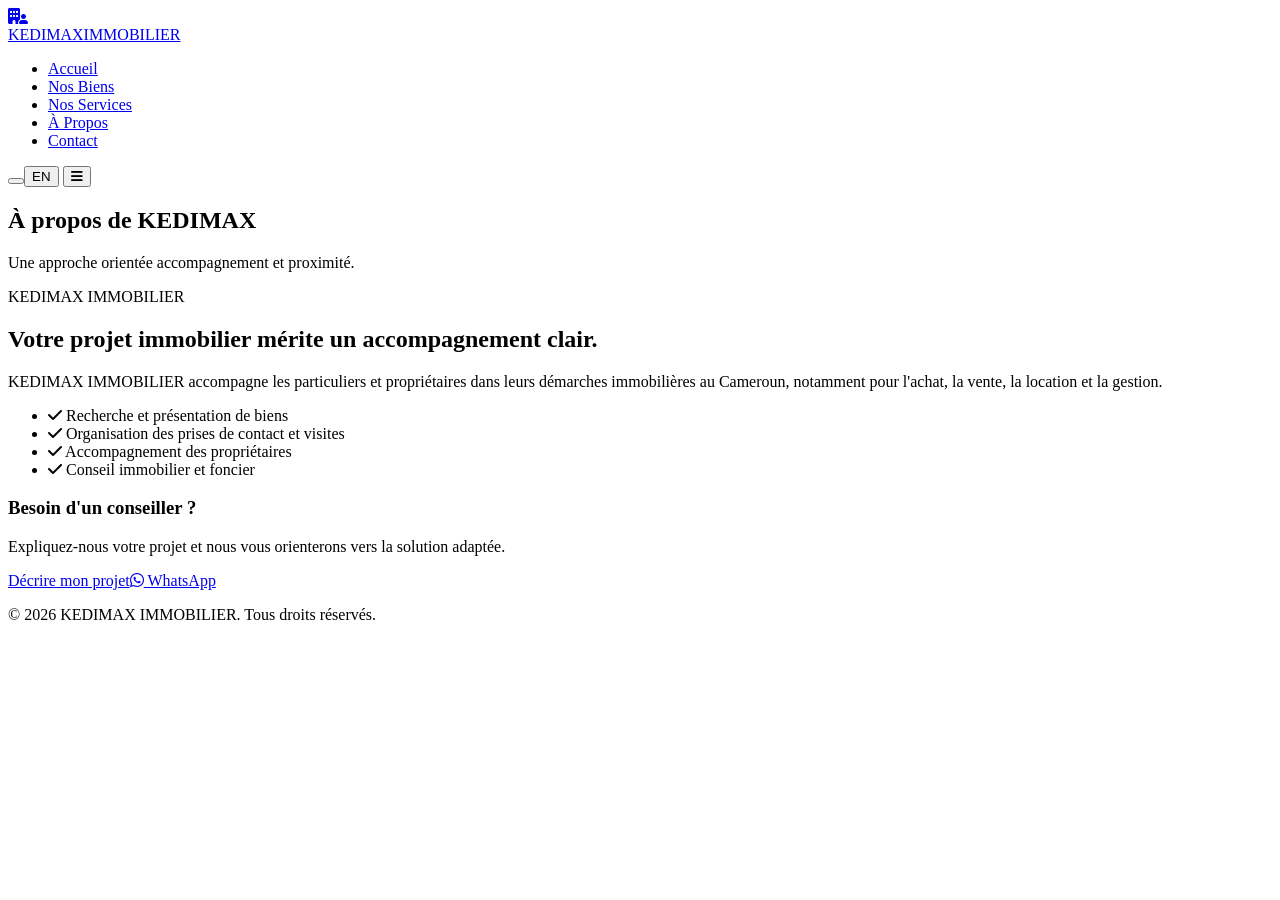
==== a-propos.html @ b73faae1 "Ajout du site KEDIMAX Immobilier" ====
<!doctype html><html lang="fr" data-theme="light"><head><meta charset="utf-8"><meta name="viewport" content="width=device-width,initial-scale=1"><title>À propos | KEDIMAX IMMOBILIER</title><meta name="description" content="Découvrez KEDIMAX IMMOBILIER et son approche de l'accompagnement immobilier au Cameroun."><link rel="preconnect" href="https://fonts.googleapis.com"><link rel="preconnect" href="https://fonts.gstatic.com" crossorigin><link href="https://fonts.googleapis.com/css2?family=Inter:wght@300;400;500;600;700;800&display=swap" rel="stylesheet"><link rel="stylesheet" href="https://cdnjs.cloudflare.com/ajax/libs/font-awesome/6.4.0/css/all.min.css"><link rel="stylesheet" href="css/style.css"><link rel="stylesheet" href="css/responsive.css"></head><body><header class="navbar-sticky"><div class="container navbar-wrapper"><a href="index.html" class="brand-logo"><div class="logo-icon"><i class="fa-solid fa-building-user"></i></div><div><span class="brand-name">KEDIMAX</span><span class="brand-sub">IMMOBILIER</span></div></a><nav class="nav-menu" id="nav-menu"><ul class="nav-list"><li><a href="index.html" class="nav-link" data-i18n="nav.home">Accueil</a></li><li><a href="biens.html" class="nav-link">Nos Biens</a></li><li><a href="services.html" class="nav-link" data-i18n="nav.services">Nos Services</a></li><li><a href="a-propos.html" class="nav-link active" data-i18n="nav.about">À Propos</a></li><li><a href="contact.html" class="nav-link" data-i18n="nav.contact">Contact</a></li></ul></nav><div class="navbar-actions"><button type="button" class="theme-toggle" id="theme-toggle" aria-label="Changer le thème"></button><button type="button" class="lang-toggle" id="lang-toggle" aria-label="Switch to English"><span>EN</span></button>
                <button type="button" class="mobile-toggle" id="mobile-toggle" aria-expanded="false"><i class="fa-solid fa-bars"></i></button></div></div></header><main class="page-main"><section class="page-banner bg-primary"><div class="container"><h1 class="page-title">À propos de KEDIMAX</h1><p class="page-subtitle">Une approche orientée accompagnement et proximité.</p></div></section><div class="container section-padding"><div class="about-grid"><div><span class="section-subtitle text-accent">KEDIMAX IMMOBILIER</span><h2 class="section-title">Votre projet immobilier mérite un accompagnement clair.</h2><p class="section-desc">KEDIMAX IMMOBILIER accompagne les particuliers et propriétaires dans leurs démarches immobilières au Cameroun, notamment pour l'achat, la vente, la location et la gestion.</p><ul class="check-list"><li><i class="fa-solid fa-check"></i> Recherche et présentation de biens</li><li><i class="fa-solid fa-check"></i> Organisation des prises de contact et visites</li><li><i class="fa-solid fa-check"></i> Accompagnement des propriétaires</li><li><i class="fa-solid fa-check"></i> Conseil immobilier et foncier</li></ul></div><div class="about-card"><h3>Besoin d'un conseiller ?</h3><p class="text-muted mt-2">Expliquez-nous votre projet et nous vous orienterons vers la solution adaptée.</p><a href="contact.html#main-contact-form" class="btn btn-primary mt-4">Décrire mon projet</a><a href="https://wa.me/237655909868?text=Bonjour%20KEDIMAX,%20je%20souhaite%20parler%20%C3%A0%20un%20conseiller" target="_blank" rel="noopener" class="btn btn-whatsapp btn-full mt-3"><i class="fa-brands fa-whatsapp"></i> WhatsApp</a></div></div></div></main><footer class="footer-app"><div class="container footer-bottom text-center"><p>© 2026 KEDIMAX IMMOBILIER. Tous droits réservés.</p></div></footer><script src="js/main.js"></script></body></html>
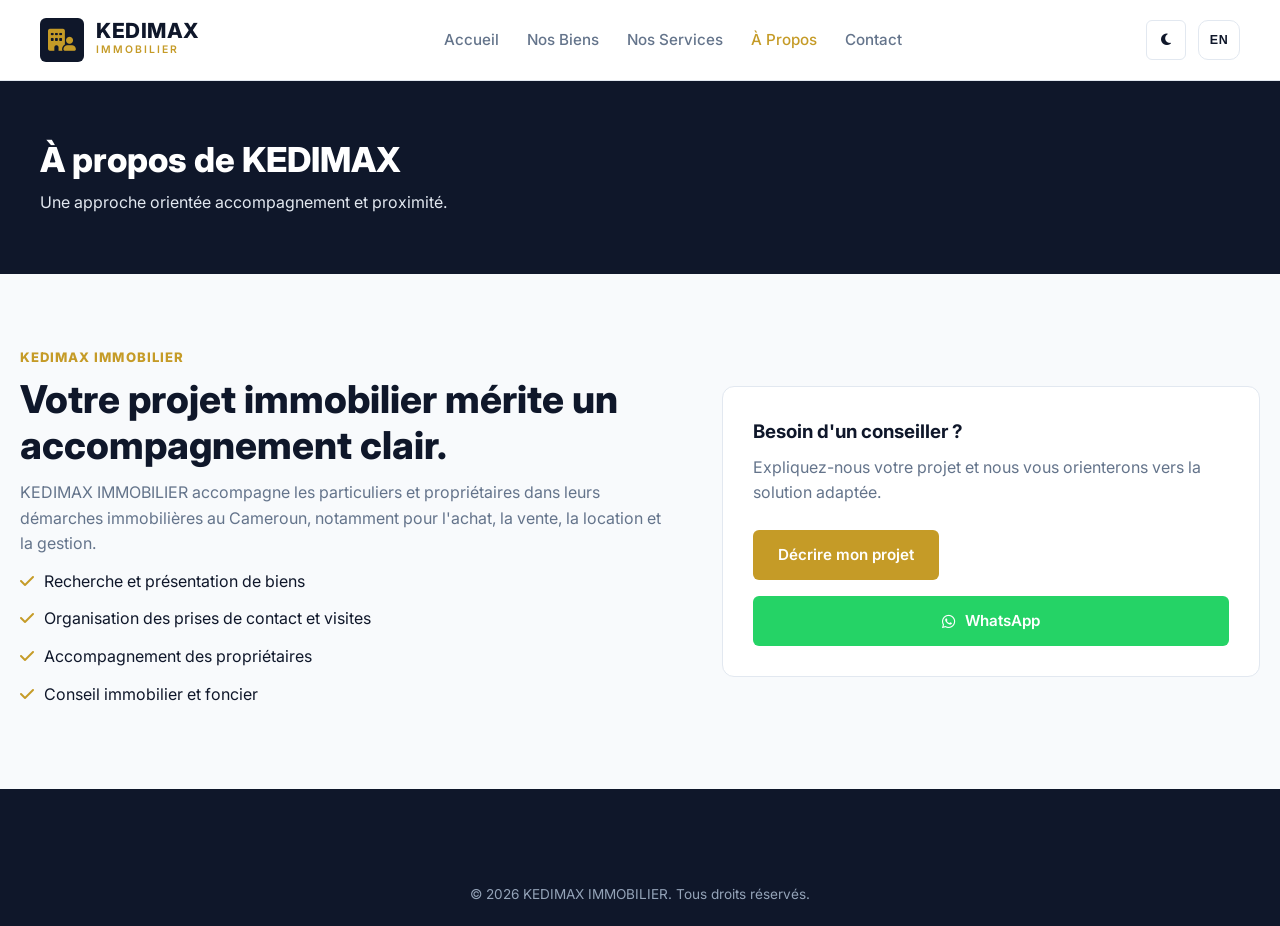
==== commit 6609d82b: "Fix mobile toggle button in a-propos.html" ====
--- a/a-propos.html
+++ b/a-propos.html
@@ -1,2 +1,2 @@
-<!doctype html><html lang="fr" data-theme="light"><head><meta charset="utf-8"><meta name="viewport" content="width=device-width,initial-scale=1"><title>À propos | KEDIMAX IMMOBILIER</title><meta name="description" content="Découvrez KEDIMAX IMMOBILIER et son approche de l'accompagnement immobilier au Cameroun."><link rel="preconnect" href="https://fonts.googleapis.com"><link rel="preconnect" href="https://fonts.gstatic.com" crossorigin><link href="https://fonts.googleapis.com/css2?family=Inter:wght@300;400;500;600;700;800&display=swap" rel="stylesheet"><link rel="stylesheet" href="https://cdnjs.cloudflare.com/ajax/libs/font-awesome/6.4.0/css/all.min.css"><link rel="stylesheet" href="css/style.css"><link rel="stylesheet" href="css/responsive.css"></head><body><header class="navbar-sticky"><div class="container navbar-wrapper"><a href="index.html" class="brand-logo"><div class="logo-icon"><i class="fa-solid fa-building-user"></i></div><div><span class="brand-name">KEDIMAX</span><span class="brand-sub">IMMOBILIER</span></div></a><nav class="nav-menu" id="nav-menu"><ul class="nav-list"><li><a href="index.html" class="nav-link" data-i18n="nav.home">Accueil</a></li><li><a href="biens.html" class="nav-link">Nos Biens</a></li><li><a href="services.html" class="nav-link" data-i18n="nav.services">Nos Services</a></li><li><a href="a-propos.html" class="nav-link active" data-i18n="nav.about">À Propos</a></li><li><a href="contact.html" class="nav-link" data-i18n="nav.contact">Contact</a></li></ul></nav><div class="navbar-actions"><button type="button" class="theme-toggle" id="theme-toggle" aria-label="Changer le thème"></button><button type="button" class="lang-toggle" id="lang-toggle" aria-label="Switch to English"><span>EN</span></button>
-                <button type="button" class="mobile-toggle" id="mobile-toggle" aria-expanded="false"><i class="fa-solid fa-bars"></i></button></div></div></header><main class="page-main"><section class="page-banner bg-primary"><div class="container"><h1 class="page-title">À propos de KEDIMAX</h1><p class="page-subtitle">Une approche orientée accompagnement et proximité.</p></div></section><div class="container section-padding"><div class="about-grid"><div><span class="section-subtitle text-accent">KEDIMAX IMMOBILIER</span><h2 class="section-title">Votre projet immobilier mérite un accompagnement clair.</h2><p class="section-desc">KEDIMAX IMMOBILIER accompagne les particuliers et propriétaires dans leurs démarches immobilières au Cameroun, notamment pour l'achat, la vente, la location et la gestion.</p><ul class="check-list"><li><i class="fa-solid fa-check"></i> Recherche et présentation de biens</li><li><i class="fa-solid fa-check"></i> Organisation des prises de contact et visites</li><li><i class="fa-solid fa-check"></i> Accompagnement des propriétaires</li><li><i class="fa-solid fa-check"></i> Conseil immobilier et foncier</li></ul></div><div class="about-card"><h3>Besoin d'un conseiller ?</h3><p class="text-muted mt-2">Expliquez-nous votre projet et nous vous orienterons vers la solution adaptée.</p><a href="contact.html#main-contact-form" class="btn btn-primary mt-4">Décrire mon projet</a><a href="https://wa.me/237655909868?text=Bonjour%20KEDIMAX,%20je%20souhaite%20parler%20%C3%A0%20un%20conseiller" target="_blank" rel="noopener" class="btn btn-whatsapp btn-full mt-3"><i class="fa-brands fa-whatsapp"></i> WhatsApp</a></div></div></div></main><footer class="footer-app"><div class="container footer-bottom text-center"><p>© 2026 KEDIMAX IMMOBILIER. Tous droits réservés.</p></div></footer><script src="js/main.js"></script></body></html>+<!doctype html><html lang="fr" data-theme="light"><head><meta charset="utf-8"><meta name="viewport" content="width=device-width,initial-scale=1"><title>À propos | KEDIMAX IMMOBILIER</title><meta name="description" content="Découvrez KEDIMAX IMMOBILIER et son approche de l'accompagnement immobilier au Cameroun."><link rel="preconnect" href="https://fonts.googleapis.com"><link rel="preconnect" href="https://fonts.gstatic.com" crossorigin><link href="https://fonts.googleapis.com/css2?family=Inter:wght@300;400;500;600;700;800&display=swap" rel="stylesheet"><link rel="stylesheet" href="https://cdnjs.cloudflare.com/ajax/libs/font-awesome/6.4.0/css/all.min.css"><link rel="stylesheet" href="style.css"><link rel="stylesheet" href="responsive.css"></head><body><header class="navbar-sticky"><div class="container navbar-wrapper"><a href="index.html" class="brand-logo"><div class="logo-icon"><i class="fa-solid fa-building-user"></i></div><div><span class="brand-name">KEDIMAX</span><span class="brand-sub">IMMOBILIER</span></div></a><nav class="nav-menu" id="nav-menu"><ul class="nav-list"><li><a href="index.html" class="nav-link" data-i18n="nav.home">Accueil</a></li><li><a href="biens.html" class="nav-link">Nos Biens</a></li><li><a href="services.html" class="nav-link" data-i18n="nav.services">Nos Services</a></li><li><a href="a-propos.html" class="nav-link active" data-i18n="nav.about">À Propos</a></li><li><a href="contact.html" class="nav-link" data-i18n="nav.contact">Contact</a></li></ul></nav><div class="navbar-actions"><button type="button" class="theme-toggle" id="theme-toggle" aria-label="Changer le thème"></button><button type="button" class="lang-toggle" id="lang-toggle" aria-label="Switch to English"><span>EN</span></button>
+                <button type="button" class="mobile-toggle" id="mobile-toggle" aria-expanded="false"><i class="fa-solid fa-bars"></i></button></div></div></header><main class="page-main"><section class="page-banner bg-primary"><div class="container"><h1 class="page-title">À propos de KEDIMAX</h1><p class="page-subtitle">Une approche orientée accompagnement et proximité.</p></div></section><div class="container section-padding"><div class="about-grid"><div><span class="section-subtitle text-accent">KEDIMAX IMMOBILIER</span><h2 class="section-title">Votre projet immobilier mérite un accompagnement clair.</h2><p class="section-desc">KEDIMAX IMMOBILIER accompagne les particuliers et propriétaires dans leurs démarches immobilières au Cameroun, notamment pour l'achat, la vente, la location et la gestion.</p><ul class="check-list"><li><i class="fa-solid fa-check"></i> Recherche et présentation de biens</li><li><i class="fa-solid fa-check"></i> Organisation des prises de contact et visites</li><li><i class="fa-solid fa-check"></i> Accompagnement des propriétaires</li><li><i class="fa-solid fa-check"></i> Conseil immobilier et foncier</li></ul></div><div class="about-card"><h3>Besoin d'un conseiller ?</h3><p class="text-muted mt-2">Expliquez-nous votre projet et nous vous orienterons vers la solution adaptée.</p><a href="contact.html#main-contact-form" class="btn btn-primary mt-4">Décrire mon projet</a><a href="https://wa.me/237655909868?text=Bonjour%20KEDIMAX,%20je%20souhaite%20parler%20%C3%A0%20un%20conseiller" target="_blank" rel="noopener" class="btn btn-whatsapp btn-full mt-3"><i class="fa-brands fa-whatsapp"></i> WhatsApp</a></div></div></div></main><footer class="footer-app"><div class="container footer-bottom text-center"><p>© 2026 KEDIMAX IMMOBILIER. Tous droits réservés.</p></div></footer><script src="main.js"></script></body></html>
--- a/style.css
+++ b/style.css
@@ -0,0 +1,875 @@
+/* ==========================================================================
+   KEDIMAX IMMOBILIER - CORE DESIGN SYSTEM & STYLES
+   ========================================================================== */
+
+:root {
+  --primary: #0f172a;
+  --primary-light: #1e293b;
+  --accent: #c59b27;
+  --accent-hover: #b0871e;
+  --secondary: #25d366;
+  --bg-main: #f8fafc;
+  --bg-card: #ffffff;
+  --text-main: #0f172a;
+  --text-muted: #64748b;
+  --text-muted-light: #cbd5e1;
+  --border-color: #e2e8f0;
+  
+  --radius-sm: 6px;
+  --radius-md: 12px;
+  --radius-lg: 20px;
+  
+  --shadow-sm: 0 1px 3px rgba(0, 0, 0, 0.08);
+  --shadow-md: 0 4px 14px rgba(0, 0, 0, 0.06);
+  --shadow-lg: 0 10px 30px rgba(0, 0, 0, 0.1);
+  --transition: all 0.28s cubic-bezier(0.4, 0, 0.2, 1);
+  --font: 'Inter', system-ui, -apple-system, sans-serif;
+}
+
+[data-theme="dark"] {
+  --bg-main: #0b0f19;
+  --bg-card: #151c2c;
+  --text-main: #f1f5f9;
+  --text-muted: #94a3b8;
+  --border-color: #1e293b;
+  --shadow-md: 0 4px 14px rgba(0, 0, 0, 0.35);
+}
+
+/* Reset & Base */
+*, *::before, *::after {
+  box-sizing: border-box;
+  margin: 0;
+  padding: 0;
+}
+
+body {
+  font-family: var(--font);
+  background-color: var(--bg-main);
+  color: var(--text-main);
+  line-height: 1.6;
+  transition: background-color 0.3s ease, color 0.3s ease;
+}
+
+a {
+  color: inherit;
+  text-decoration: none;
+}
+
+ul { list-style: none; }
+img { max-width: 100%; height: auto; display: block; }
+
+/* Utilities */
+.container {
+  width: 100%;
+  max-width: 1240px;
+  margin: 0 auto;
+  padding: 0 20px;
+}
+
+.section-padding { padding: 70px 0; }
+.bg-main { background-color: var(--bg-main); }
+.bg-card { background-color: var(--bg-card); }
+.bg-primary { background-color: var(--primary); }
+.text-white { color: #ffffff !important; }
+.text-accent { color: var(--accent) !important; }
+.text-center { text-align: center; }
+.mt-4 { margin-top: 1.5rem; }
+.mt-5 { margin-top: 2.5rem; }
+.mb-2 { margin-bottom: 0.5rem; }
+.mb-3 { margin-bottom: 1rem; }
+.mb-4 { margin-bottom: 1.5rem; }
+.hidden { display: none !important; }
+
+/* Buttons */
+.btn {
+  display: inline-flex;
+  align-items: center;
+  justify-content: center;
+  gap: 10px;
+  padding: 12px 24px;
+  font-size: 0.95rem;
+  font-weight: 600;
+  border-radius: var(--radius-sm);
+  border: 1px solid transparent;
+  cursor: pointer;
+  transition: var(--transition);
+}
+
+.btn-primary {
+  background-color: var(--accent);
+  color: #ffffff;
+}
+.btn-primary:hover {
+  background-color: var(--accent-hover);
+  transform: translateY(-2px);
+}
+
+.btn-accent {
+  background-color: var(--accent);
+  color: #ffffff;
+}
+.btn-accent:hover {
+  background-color: var(--accent-hover);
+}
+
+.btn-whatsapp {
+  background-color: var(--secondary);
+  color: #ffffff;
+}
+.btn-whatsapp:hover {
+  background-color: #1eaa4e;
+}
+
+.btn-outline-light {
+  border-color: rgba(255, 255, 255, 0.4);
+  color: #ffffff;
+}
+.btn-outline-light:hover {
+  background-color: rgba(255, 255, 255, 0.1);
+}
+
+.btn-outline-primary {
+  border-color: var(--accent);
+  color: var(--accent);
+}
+.btn-outline-primary:hover {
+  background-color: var(--accent);
+  color: #ffffff;
+}
+
+.btn-full { width: 100%; }
+
+/* Badges */
+.badge {
+  display: inline-block;
+  padding: 4px 12px;
+  font-size: 0.8rem;
+  font-weight: 600;
+  border-radius: 50px;
+  text-transform: uppercase;
+}
+.badge-accent {
+  background-color: rgba(197, 155, 39, 0.15);
+  color: var(--accent);
+}
+.badge-type {
+  position: absolute;
+  top: 15px;
+  left: 15px;
+  background-color: var(--primary);
+  color: #ffffff;
+  z-index: 2;
+}
+
+/* Header & Navbar */
+.navbar-sticky {
+  position: sticky;
+  top: 0;
+  z-index: 1000;
+  background-color: var(--bg-card);
+  border-bottom: 1px solid var(--border-color);
+  transition: var(--transition);
+}
+
+.navbar-wrapper {
+  display: flex;
+  align-items: center;
+  justify-content: space-between;
+  height: 80px;
+}
+
+.brand-logo {
+  display: flex;
+  align-items: center;
+  gap: 12px;
+}
+
+.logo-icon {
+  width: 44px;
+  height: 44px;
+  background-color: var(--primary);
+  color: var(--accent);
+  border-radius: var(--radius-sm);
+  display: flex;
+  align-items: center;
+  justify-content: center;
+  font-size: 1.4rem;
+}
+
+.brand-name {
+  display: block;
+  font-size: 1.3rem;
+  font-weight: 800;
+  letter-spacing: 0.5px;
+  color: var(--text-main);
+  line-height: 1;
+}
+
+.brand-sub {
+  display: block;
+  font-size: 0.65rem;
+  font-weight: 600;
+  letter-spacing: 2px;
+  color: var(--accent);
+}
+
+.nav-list {
+  display: flex;
+  gap: 28px;
+}
+
+.nav-link {
+  font-weight: 500;
+  font-size: 0.95rem;
+  color: var(--text-muted);
+  transition: var(--transition);
+}
+
+.nav-link:hover, .nav-link.active {
+  color: var(--accent);
+}
+
+.navbar-actions {
+  display: flex;
+  align-items: center;
+  gap: 12px;
+}
+
+.theme-toggle, .mobile-toggle, .lang-toggle {
+  background: none;
+  border: 1px solid var(--border-color);
+  color: var(--text-main);
+  width: 40px;
+  height: 40px;
+  border-radius: var(--radius-sm);
+  cursor: pointer;
+  display: flex;
+  align-items: center;
+  justify-content: center;
+}
+
+.mobile-toggle { display: none; }
+
+/* Hero Section */
+.hero-section {
+  position: relative;
+  background: linear-gradient(rgba(15, 23, 42, 0.8), rgba(15, 23, 42, 0.85)), 
+              url('https://images.unsplash.com/photo-1600596542815-ffad4c1539a9?auto=format&fit=crop&w=1800&q=80') center/cover no-repeat;
+  padding: 100px 0 120px;
+  color: #ffffff;
+}
+
+.hero-content {
+  max-width: 750px;
+  margin: 0 auto;
+  text-align: center;
+}
+
+.hero-title {
+  font-size: 2.8rem;
+  font-weight: 800;
+  line-height: 1.2;
+  margin-bottom: 20px;
+}
+
+.hero-subtitle {
+  font-size: 1.15rem;
+  color: var(--text-muted-light);
+  margin-bottom: 30px;
+}
+
+.hero-cta-group {
+  display: flex;
+  justify-content: center;
+  gap: 15px;
+}
+
+/* Search Widget */
+.search-widget-card {
+  position: relative;
+  z-index: 10;
+  isolation: isolate;
+  background-color: var(--bg-card);
+  border-radius: var(--radius-md);
+  padding: 24px;
+  margin-top: 50px;
+  box-shadow: var(--shadow-lg);
+  color: var(--text-main);
+}
+
+.search-tabs {
+  display: flex;
+  gap: 10px;
+  margin-bottom: 20px;
+  border-bottom: 1px solid var(--border-color);
+  padding-bottom: 10px;
+}
+
+.search-tab {
+  appearance: none;
+  -webkit-appearance: none;
+  background: transparent;
+  border: 0;
+  border-bottom: 2px solid transparent;
+  padding: 10px 18px 12px;
+  margin: 0;
+  font: inherit;
+  font-weight: 700;
+  line-height: 1.2;
+  color: var(--text-muted);
+  cursor: pointer;
+  pointer-events: auto;
+  position: relative;
+  z-index: 3;
+  transition: color .2s ease, border-color .2s ease, background-color .2s ease;
+  border-radius: 6px 6px 0 0;
+}
+
+.search-tab:hover,
+.search-tab:focus-visible {
+  color: var(--text-main);
+  background: rgba(255,255,255,.04);
+  outline: none;
+}
+
+.search-tab.active {
+  color: var(--accent);
+  border-bottom-color: var(--accent);
+}
+
+.search-tab:active {
+  transform: translateY(1px);
+}
+
+.search-form-grid {
+  display: grid;
+  grid-template-columns: repeat(auto-fit, minmax(200px, 1fr)) 160px;
+  gap: 15px;
+  align-items: end;
+}
+
+.form-group label {
+  display: block;
+  font-size: 0.85rem;
+  font-weight: 600;
+  margin-bottom: 6px;
+  color: var(--text-muted);
+}
+
+.form-control {
+  width: 100%;
+  padding: 12px 14px;
+  border: 1px solid var(--border-color);
+  border-radius: var(--radius-sm);
+  background-color: var(--bg-card);
+  color: var(--text-main);
+  font-family: inherit;
+}
+
+/* Property Grid & Cards */
+.properties-grid {
+  display: grid;
+  grid-template-columns: repeat(auto-fill, minmax(320px, 1fr));
+  gap: 30px;
+  margin-top: 40px;
+}
+
+.property-card {
+  background-color: var(--bg-card);
+  border: 1px solid var(--border-color);
+  border-radius: var(--radius-md);
+  overflow: hidden;
+  transition: var(--transition);
+  display: flex;
+  flex-direction: column;
+}
+
+.property-card:hover {
+  transform: translateY(-6px);
+  box-shadow: var(--shadow-lg);
+}
+
+.property-thumb {
+  position: relative;
+  height: 220px;
+  overflow: hidden;
+}
+
+.property-thumb img {
+  width: 100%;
+  height: 100%;
+  object-fit: cover;
+  transition: transform 0.5s ease;
+}
+
+.property-card:hover .property-thumb img {
+  transform: scale(1.05);
+}
+
+.property-price-tag {
+  position: absolute;
+  bottom: 15px;
+  right: 15px;
+  background-color: var(--accent);
+  color: #ffffff;
+  padding: 6px 14px;
+  font-weight: 700;
+  border-radius: var(--radius-sm);
+  font-size: 0.95rem;
+}
+
+.property-body {
+  padding: 20px;
+  display: flex;
+  flex-direction: column;
+  flex-grow: 1;
+}
+
+.property-title {
+  font-size: 1.15rem;
+  font-weight: 700;
+  margin-bottom: 8px;
+  line-height: 1.3;
+}
+
+.property-location {
+  color: var(--text-muted);
+  font-size: 0.88rem;
+  margin-bottom: 15px;
+}
+
+.property-specs {
+  display: flex;
+  gap: 15px;
+  padding: 12px 0;
+  border-top: 1px solid var(--border-color);
+  border-bottom: 1px solid var(--border-color);
+  margin-bottom: 15px;
+  font-size: 0.85rem;
+  color: var(--text-muted);
+}
+
+.property-footer {
+  margin-top: auto;
+  display: flex;
+  gap: 10px;
+}
+
+/* Services Grid */
+.services-grid {
+  display: grid;
+  grid-template-columns: repeat(auto-fit, minmax(250px, 1fr));
+  gap: 30px;
+  margin-top: 40px;
+}
+
+.service-card {
+  background-color: var(--bg-main);
+  padding: 30px;
+  border-radius: var(--radius-md);
+  border: 1px solid var(--border-color);
+  transition: var(--transition);
+}
+
+.service-card:hover {
+  transform: translateY(-4px);
+  border-color: var(--accent);
+}
+
+.service-icon {
+  width: 50px;
+  height: 50px;
+  background-color: rgba(197, 155, 39, 0.15);
+  color: var(--accent);
+  border-radius: var(--radius-sm);
+  display: flex;
+  align-items: center;
+  justify-content: center;
+  font-size: 1.5rem;
+  margin-bottom: 20px;
+}
+
+.service-title {
+  font-size: 1.2rem;
+  font-weight: 700;
+  margin-bottom: 10px;
+}
+
+.service-text {
+  color: var(--text-muted);
+  font-size: 0.92rem;
+  margin-bottom: 15px;
+}
+
+.service-link {
+  color: var(--accent);
+  font-weight: 600;
+  font-size: 0.9rem;
+}
+
+/* Owner Section */
+.owner-grid {
+  display: grid;
+  grid-template-columns: 1fr 1fr;
+  gap: 50px;
+  align-items: center;
+}
+
+.owner-benefits-list li {
+  margin-bottom: 10px;
+  display: flex;
+  align-items: center;
+  gap: 10px;
+}
+
+.owner-form-card {
+  background-color: var(--bg-card);
+  padding: 30px;
+  border-radius: var(--radius-md);
+  color: var(--text-main);
+}
+
+.form-row {
+  display: grid;
+  grid-template-columns: 1fr 1fr;
+  gap: 15px;
+}
+
+/* Footer */
+.footer-app {
+  background-color: var(--primary);
+  color: var(--text-muted-light);
+  padding: 70px 0 20px;
+}
+
+.footer-grid {
+  display: grid;
+  grid-template-columns: 2fr 1fr 1fr 1.5fr;
+  gap: 40px;
+  margin-bottom: 50px;
+}
+
+.footer-brand-col p {
+  margin: 20px 0;
+  font-size: 0.9rem;
+}
+
+.footer-socials {
+  display: flex;
+  gap: 12px;
+}
+
+.footer-socials a {
+  width: 36px;
+  height: 36px;
+  background-color: var(--primary-light);
+  color: #ffffff;
+  border-radius: 50%;
+  display: flex;
+  align-items: center;
+  justify-content: center;
+}
+
+.footer-title {
+  color: #ffffff;
+  font-size: 1.05rem;
+  margin-bottom: 20px;
+}
+
+.footer-links li { margin-bottom: 10px; }
+.footer-links a { font-size: 0.9rem; transition: var(--transition); }
+.footer-links a:hover { color: var(--accent); }
+
+.footer-contact-list li {
+  display: flex;
+  gap: 12px;
+  margin-bottom: 12px;
+  font-size: 0.9rem;
+}
+
+.footer-bottom {
+  padding-top: 25px;
+  font-size: 0.85rem;
+  color: #94a3b8;
+}
+
+/* WhatsApp Floating Button */
+.whatsapp-float-btn {
+  position: fixed;
+  bottom: 25px;
+  right: 25px;
+  width: 58px;
+  height: 58px;
+  background-color: var(--secondary);
+  color: #ffffff;
+  border-radius: 50%;
+  display: flex;
+  align-items: center;
+  justify-content: center;
+  font-size: 1.8rem;
+  box-shadow: var(--shadow-lg);
+  z-index: 999;
+  transition: var(--transition);
+}
+
+.whatsapp-float-btn:hover {
+  transform: scale(1.1);
+}
+
+/* Detail Page Custom Styles */
+.detail-grid {
+  display: grid;
+  grid-template-columns: 2fr 1fr;
+  gap: 40px;
+  margin-top: 30px;
+}
+
+.detail-gallery {
+  display: grid;
+  grid-template-columns: 2fr 1fr;
+  gap: 10px;
+  height: 400px;
+  border-radius: var(--radius-md);
+  overflow: hidden;
+  margin-bottom: 30px;
+}
+
+.gallery-main { height: 100%; }
+.gallery-main img { width: 100%; height: 100%; object-fit: cover; }
+.gallery-sub { display: grid; grid-template-rows: 1fr 1fr; gap: 10px; height: 100%; }
+.gallery-sub img { width: 100%; height: 100%; object-fit: cover; }
+
+/* ===== Production completion / missing component styles ===== */
+.page-main{min-height:60vh}.page-banner{padding:58px 0}.page-title{font-size:2.15rem;font-weight:800;line-height:1.2;color:var(--text-main)}.page-banner .page-title{color:#fff}.page-subtitle{margin-top:10px;color:var(--text-muted)}.page-banner .page-subtitle{color:#e2e8f0}.border-top{border-top:1px solid var(--border-color)}
+.text-main{color:var(--text-main)}.text-muted{color:var(--text-muted)}.text-muted-sm{color:var(--text-muted);font-size:.9rem}.mb-3{margin-bottom:1rem}.mt-2{margin-top:.5rem}.mt-3{margin-top:1rem}.mt-5{margin-top:2.5rem}
+.catalog-layout{display:grid;grid-template-columns:280px 1fr;gap:35px;align-items:start}.filter-sidebar{position:sticky;top:100px}.filter-card{background:var(--bg-card);border:1px solid var(--border-color);border-radius:var(--radius-md);padding:24px;box-shadow:var(--shadow-sm)}.filter-header{display:flex;justify-content:space-between;align-items:center;margin-bottom:20px}.filter-group{margin-bottom:16px}.filter-group label{display:block;font-size:.85rem;font-weight:600;margin-bottom:6px;color:var(--text-muted)}.catalog-toolbar{display:flex;justify-content:space-between;align-items:center;margin-bottom:15px;gap:15px}.no-results-box{padding:50px 20px;text-align:center;border:1px dashed var(--border-color);border-radius:var(--radius-md);color:var(--text-muted)}
+.contact-grid{display:grid;grid-template-columns:1fr 1.25fr;gap:35px}.contact-info-card{display:flex;gap:15px;align-items:flex-start;background:var(--bg-card);border:1px solid var(--border-color);padding:20px;border-radius:var(--radius-md);margin-bottom:15px}.contact-icon{width:45px;height:45px;flex:0 0 45px;border-radius:50%;background:rgba(197,155,39,.14);color:var(--accent);display:flex;align-items:center;justify-content:center}.contact-form-card{background:var(--bg-card);border:1px solid var(--border-color);border-radius:var(--radius-md);padding:30px}.app-form .form-group{margin-bottom:16px}.app-form textarea{resize:vertical}.form-message{padding:12px;border-radius:8px;margin-top:12px;display:none}.form-message.success{display:block;background:#dcfce7;color:#166534}.form-message.error{display:block;background:#fee2e2;color:#991b1b}
+.detail-header{padding-top:20px}.detail-main-info h3{margin-bottom:10px}.detail-sidebar{align-self:start}.detail-specs-grid{display:grid;grid-template-columns:repeat(3,1fr);gap:12px;margin:20px 0}.detail-spec{padding:15px;background:var(--bg-main);border:1px solid var(--border-color);border-radius:10px}.about-grid{display:grid;grid-template-columns:1.1fr .9fr;gap:45px;align-items:center}.about-card{background:var(--bg-card);border:1px solid var(--border-color);padding:30px;border-radius:var(--radius-md)}.check-list li{display:flex;gap:10px;margin:12px 0}.check-list i{color:var(--accent)}.map-box{min-height:260px;border-radius:var(--radius-md);background:linear-gradient(135deg,var(--primary),var(--primary-light));display:flex;align-items:center;justify-content:center;color:#fff;text-align:center;padding:30px}
+.service-detail{scroll-margin-top:100px;padding:45px 0;border-bottom:1px solid var(--border-color)}.service-detail:last-child{border-bottom:0}.service-detail h2{margin-bottom:10px}.service-detail p{max-width:850px;color:var(--text-muted)}
+.footer-logo .brand-name,.footer-logo .brand-sub{color:#fff}.footer-logo .brand-sub{color:var(--accent)}
+button:focus-visible,a:focus-visible,input:focus-visible,select:focus-visible,textarea:focus-visible{outline:3px solid rgba(197,155,39,.35);outline-offset:2px}.btn{min-height:44px}.property-footer .btn-full{width:auto;flex:1}.property-footer .btn-whatsapp{flex:0 0 48px;padding:10px}.form-control:focus{border-color:var(--accent);outline:0;box-shadow:0 0 0 3px rgba(197,155,39,.12)}
+[data-theme="dark"] .form-control,[data-theme="dark"] select,[data-theme="dark"] textarea{background:#111827;color:var(--text-main)}[data-theme="dark"] .filter-card,[data-theme="dark"] .owner-form-card,[data-theme="dark"] .contact-form-card{color:var(--text-main)}[data-theme="dark"] .page-main h1,[data-theme="dark"] .page-main h2,[data-theme="dark"] .page-main h3,[data-theme="dark"] .page-main h4{color:var(--text-main)}
+@media(max-width:900px){.catalog-layout,.contact-grid,.about-grid{grid-template-columns:1fr}.filter-sidebar{position:static}.detail-specs-grid{grid-template-columns:1fr 1fr}}
+@media(max-width:600px){.page-title{font-size:1.7rem}.page-banner{padding:42px 0}.catalog-toolbar{align-items:flex-start;flex-direction:column}.detail-specs-grid{grid-template-columns:1fr}.property-footer{flex-direction:column}.property-footer .btn-whatsapp{width:100%}.contact-form-card,.filter-card{padding:20px}.whatsapp-float-btn{right:15px;bottom:15px}}
+
+/* === KEDIMAX UI PATCH: WhatsApp + Language === */
+.lang-toggle{font-size:.78rem;font-weight:800;letter-spacing:.04em;min-width:42px;border-radius:10px;transition:transform .2s ease,background .2s ease,border-color .2s ease;color:var(--text-main)}
+.lang-toggle:hover{background:var(--bg-main);border-color:var(--accent);color:var(--accent);transform:translateY(-1px)}
+.whatsapp-float-btn{width:60px;height:60px;right:24px;bottom:24px;border-radius:18px;font-size:1.65rem;box-shadow:0 10px 30px rgba(0,0,0,.22);text-decoration:none;position:fixed;display:flex;align-items:center;justify-content:center}
+.whatsapp-float-btn .whatsapp-tooltip{position:absolute;right:72px;top:50%;transform:translateY(-50%) translateX(8px);opacity:0;pointer-events:none;white-space:nowrap;background:#111827;color:#fff;padding:9px 13px;border-radius:9px;font-size:.82rem;font-weight:600;box-shadow:0 8px 20px rgba(0,0,0,.18);transition:opacity .2s ease,transform .2s ease}
+.whatsapp-float-btn .whatsapp-tooltip::after{content:"";position:absolute;right:-6px;top:50%;transform:translateY(-50%);border-width:6px 0 6px 6px;border-style:solid;border-color:transparent transparent transparent #111827}
+.whatsapp-float-btn:hover .whatsapp-tooltip,.whatsapp-float-btn:focus-visible .whatsapp-tooltip{opacity:1;transform:translateY(-50%) translateX(0)}
+@media(max-width:600px){.whatsapp-float-btn{width:56px;height:56px;right:16px;bottom:16px;border-radius:16px}.whatsapp-float-btn .whatsapp-tooltip{display:none}.navbar-actions{gap:8px}.lang-toggle,.theme-toggle,.mobile-toggle{width:38px;height:38px}}
+
+
+/* ========================================================================== 
+   PREMIUM CONTENT SECTIONS — MARQUEE / TESTIMONIALS / VIDEO
+   ========================================================================== */
+.trust-marquee {
+  overflow: hidden;
+  background: var(--primary);
+  color: #fff;
+  border-top: 1px solid rgba(255,255,255,.08);
+  border-bottom: 1px solid rgba(255,255,255,.08);
+}
+.trust-marquee-track {
+  width: max-content;
+  display: flex;
+  align-items: center;
+  gap: 42px;
+  padding: 16px 0;
+  animation: kedimaxMarquee 28s linear infinite;
+  font-size: .78rem;
+  font-weight: 800;
+  letter-spacing: 1.1px;
+  white-space: nowrap;
+}
+.trust-marquee-track span { display:flex; align-items:center; gap:10px; opacity:.96; }
+.trust-marquee-track i { color: var(--accent); }
+@keyframes kedimaxMarquee { from { transform: translateX(0); } to { transform: translateX(-50%); } }
+.trust-marquee:hover .trust-marquee-track { animation-play-state: paused; }
+
+.testimonials-section { border-top: 1px solid var(--border-color); border-bottom: 1px solid var(--border-color); }
+.testimonials-grid { display:grid; grid-template-columns:repeat(3,1fr); gap:22px; margin-top:34px; }
+.testimonial-card {
+  position:relative; padding:30px; border:1px solid var(--border-color); border-radius:var(--radius-lg);
+  background:var(--bg-main); box-shadow:var(--shadow-sm); transition:var(--transition); overflow:hidden;
+}
+.testimonial-card:hover { transform:translateY(-5px); box-shadow:var(--shadow-lg); }
+.testimonial-card::before { content:""; position:absolute; left:0; top:0; width:4px; height:100%; background:var(--accent); }
+.featured-testimonial { background:linear-gradient(145deg, var(--bg-main), rgba(197,155,39,.08)); }
+.testimonial-icon { width:46px; height:46px; border-radius:50%; display:flex; align-items:center; justify-content:center; background:rgba(197,155,39,.12); color:var(--accent); margin-bottom:18px; }
+.testimonial-card p { color:var(--text-muted); min-height:78px; }
+.testimonial-author { margin-top:22px; padding-top:16px; border-top:1px solid var(--border-color); display:flex; flex-direction:column; gap:2px; }
+.testimonial-author strong { color:var(--text-main); }
+.testimonial-author span { font-size:.82rem; color:var(--text-muted); }
+
+.video-section-header { display:flex; align-items:flex-end; justify-content:space-between; gap:30px; }
+.video-showcase { display:grid; grid-template-columns:minmax(0,1.7fr) minmax(280px,.7fr); gap:22px; margin-top:34px; }
+.video-cover { position:relative; min-height:430px; overflow:hidden; border-radius:var(--radius-lg); box-shadow:var(--shadow-lg); background:#0b0f19; }
+.video-cover img { width:100%; height:100%; min-height:430px; object-fit:cover; }
+.video-cover-overlay { position:absolute; inset:0; background:linear-gradient(90deg,rgba(15,23,42,.72),rgba(15,23,42,.15) 65%,rgba(15,23,42,.5)); }
+.video-play { position:absolute; left:50%; top:50%; transform:translate(-50%,-50%); width:82px; height:82px; border-radius:50%; display:flex; align-items:center; justify-content:center; background:var(--accent); color:#fff; font-size:1.35rem; box-shadow:0 15px 45px rgba(0,0,0,.35); transition:var(--transition); }
+.video-play:hover { transform:translate(-50%,-50%) scale(1.08); background:var(--accent-hover); }
+.video-cover-label { position:absolute; left:34px; bottom:30px; max-width:560px; color:#fff; }
+.video-cover-label h3 { margin-top:12px; font-size:clamp(1.6rem,3vw,2.5rem); line-height:1.1; }
+.video-side-panel { display:flex; flex-direction:column; gap:14px; }
+.video-mini-card { flex:1; display:flex; align-items:flex-start; gap:16px; padding:24px; border:1px solid var(--border-color); border-radius:var(--radius-lg); background:var(--bg-card); box-shadow:var(--shadow-sm); }
+.video-mini-card > i { color:var(--accent); font-size:1.35rem; margin-top:3px; width:24px; text-align:center; }
+.video-mini-card strong { display:block; color:var(--text-main); margin-bottom:5px; }
+.video-mini-card span { display:block; color:var(--text-muted); font-size:.88rem; }
+
+@media (prefers-reduced-motion: reduce) {
+  .trust-marquee-track { animation:none; }
+  .testimonial-card, .video-play { transition:none; }
+}
+
+/* ========================================================================== 
+   KEDIMAX V5 — ACCESSIBILITY / LIGHT-DARK CONTRAST & INTERACTION PATCH
+   ========================================================================== */
+.text-light { color: #f8fafc !important; }
+.text-muted-light { color: #cbd5e1 !important; }
+
+.owner-cta-section { color: #f8fafc; }
+.owner-cta-section h2,
+.owner-cta-section .owner-content p,
+.owner-cta-section .owner-benefits-list li { color: #f8fafc; }
+.owner-cta-section .owner-content p { color: #cbd5e1; }
+.owner-cta-section .owner-benefits-list li { color: #e2e8f0; }
+.owner-cta-section .owner-benefits-list i { color: var(--accent) !important; }
+.owner-form-card .form-title { color: var(--text-main); margin-bottom: 20px; }
+.owner-form-card label { color: var(--text-main); }
+
+/* Make every interactive control visibly interactive. */
+a, button, select, input, textarea { -webkit-tap-highlight-color: transparent; }
+a:focus-visible, button:focus-visible, select:focus-visible, input:focus-visible, textarea:focus-visible {
+  outline: 3px solid rgba(197,155,39,.42);
+  outline-offset: 3px;
+}
+button:disabled, .btn:disabled { opacity: .6; cursor: not-allowed; }
+
+/* Prevent the floating WhatsApp control from covering content on small screens. */
+.whatsapp-float-btn { z-index: 1200; }
+
+/* Better anchor landing position below the sticky header. */
+[id] { scroll-margin-top: 100px; }
+
+/* Empty-state and status text remain readable in both themes. */
+.form-message { font-weight: 600; }
+[data-theme="dark"] .form-message.success { background:#12351f; color:#bbf7d0; }
+[data-theme="dark"] .form-message.error { background:#3a1518; color:#fecaca; }
+
+/* Ensure headings inside dark primary sections never inherit dark body text. */
+.bg-primary h1, .bg-primary h2, .bg-primary h3, .bg-primary h4,
+.owner-cta-section h1, .owner-cta-section h2, .owner-cta-section h3, .owner-cta-section h4 {
+  color: #fff;
+}
+
+@media (max-width: 768px) {
+  .owner-grid { gap: 32px; }
+  .owner-cta-section .owner-content { text-align: left; }
+  .owner-cta-section .owner-content h2 { font-size: 1.75rem; }
+}
+
+/* ========================================================================== 
+   KEDIMAX V5 — MISSING COMPONENT STYLES / LAYOUT HARDENING
+   ========================================================================== */
+.section-header { margin-bottom: 10px; }
+.section-subtitle { display:inline-block; margin-bottom:8px; color:var(--accent); font-size:.82rem; font-weight:800; text-transform:uppercase; letter-spacing:.08em; }
+.section-title { color:var(--text-main); font-size:clamp(1.8rem,3vw,2.4rem); line-height:1.2; font-weight:800; margin-bottom:12px; }
+.section-desc { max-width:760px; margin:0 auto; color:var(--text-muted); font-size:1rem; }
+
+.hero-container { position:relative; z-index:2; }
+.hero-overlay { position:absolute; inset:0; pointer-events:none; }
+
+.input-icon { position:relative; }
+.input-icon > i { position:absolute; left:14px; top:50%; transform:translateY(-50%); color:var(--accent); z-index:2; pointer-events:none; }
+.input-icon .form-control { padding-left:42px; }
+
+.form-control,
+select.form-control,
+input.form-control,
+textarea.form-control { min-height:52px; }
+textarea.form-control { min-height:120px; }
+
+.custom-request-box {
+  padding:32px;
+  border:1px solid var(--border-color);
+  border-radius:var(--radius-lg);
+  background:var(--bg-card);
+  box-shadow:var(--shadow-md);
+}
+.custom-request-box h2 { color:var(--text-main); margin-bottom:8px; }
+.custom-request-box p { color:var(--text-muted); }
+.row { display:flex; flex-wrap:wrap; gap:30px; }
+.align-center { align-items:center; }
+.col-text { flex:1 1 520px; }
+.col-btn { flex:0 0 auto; }
+
+.btn-text {
+  border:0;
+  background:transparent;
+  color:var(--accent);
+  font:inherit;
+  font-weight:700;
+  cursor:pointer;
+  padding:6px 4px;
+  border-radius:6px;
+}
+.btn-text:hover { color:var(--accent-hover); text-decoration:underline; }
+
+.btn-back {
+  display:inline-flex;
+  align-items:center;
+  gap:8px;
+  color:var(--accent);
+  font-weight:700;
+  margin-bottom:18px;
+}
+.btn-back:hover { color:var(--accent-hover); }
+
+.catalog-results-header {
+  display:flex;
+  justify-content:space-between;
+  align-items:center;
+  gap:18px;
+  margin-bottom:18px;
+}
+.results-count { color:var(--text-muted); font-weight:600; }
+.sort-wrapper { display:flex; align-items:center; gap:10px; }
+.sort-wrapper label { color:var(--text-muted); font-size:.9rem; font-weight:600; }
+.form-control-sm { min-height:42px !important; padding:9px 12px; width:auto; }
+
+.check-list li { display:flex; align-items:flex-start; gap:10px; margin:12px 0; color:var(--text-main); }
+.check-list i { color:var(--accent); margin-top:4px; }
+
+.service-detail h2 { color:var(--text-main); font-size:1.65rem; }
+.service-detail p { line-height:1.75; }
+
+/* Keep select text and controls readable in both themes. */
+select option { color:#0f172a; background:#fff; }
+[data-theme="dark"] select option { color:#f1f5f9; background:#111827; }
+
+@media (max-width: 768px) {
+  .custom-request-box { padding:24px; }
+  .row { gap:20px; }
+  .col-text, .col-btn { flex-basis:100%; }
+  .col-btn .btn { width:100%; }
+  .catalog-results-header { align-items:flex-start; flex-direction:column; }
+  .sort-wrapper { width:100%; justify-content:space-between; }
+  .sort-wrapper .form-control { flex:1; }
+}
+.border-bottom { border-bottom:1px solid var(--border-color); }
+.video-section { background:var(--bg-main); }
+.form-group-submit { align-self:end; }
+
+
+/* V6 interaction hardening: the search tabs are outside the form but inside the
+   widget. Keep them above every decorative layer and make the whole label area
+   an obvious click target. */
+.search-widget-card { position: relative; z-index: 20; }
+.search-tabs { position: relative; z-index: 30; }
+.search-tab { position: relative; z-index: 31; display: inline-flex; align-items: center; justify-content: center; min-height: 44px; touch-action: manipulation; user-select: none; }
+.search-tab:focus-visible { outline: 3px solid rgba(197,155,39,.35); outline-offset: 2px; }
+.search-tab.active { cursor: pointer; }
+.hero-section, .hero-container { overflow: visible; }
--- a/responsive.css
+++ b/responsive.css
@@ -0,0 +1,86 @@
+/* ==========================================================================
+   RESPONSIVE LAYOUT BREAKPOINTS
+   ========================================================================== */
+
+@media (max-width: 1024px) {
+  .hero-title { font-size: 2.2rem; }
+  .footer-grid { grid-template-columns: 1fr 1fr; gap: 30px; }
+  .owner-grid { grid-template-columns: 1fr; gap: 30px; }
+  .detail-grid { grid-template-columns: 1fr; }
+}
+
+@media (max-width: 768px) {
+  .hide-mobile { display: none !important; }
+  .mobile-toggle { display: flex; }
+
+  .nav-menu {
+    position: fixed;
+    top: 79px;
+    left: 0;
+    width: 100%;
+    background-color: var(--bg-card);
+    border-bottom: 1px solid var(--border-color);
+    padding: 20px;
+    transform: translateY(-150%);
+    transition: transform 0.3s ease;
+  }
+
+  .nav-menu.active {
+    transform: translateY(0);
+  }
+
+  .nav-list {
+    flex-direction: column;
+    gap: 15px;
+  }
+
+  .search-form-grid {
+    grid-template-columns: 1fr;
+  }
+
+  .hero-section { padding: 60px 0 80px; }
+  .hero-title { font-size: 1.8rem; }
+  .form-row { grid-template-columns: 1fr; }
+  .footer-grid { grid-template-columns: 1fr; }
+  .detail-gallery { grid-template-columns: 1fr; height: 260px; }
+  .gallery-sub { display: none; }
+}
+
+@media (max-width: 480px) {
+  .container { padding: 0 15px; }
+  .hero-cta-group .btn, .search-form-grid .btn, .contact-form-card .btn { width: 100%; }
+  .hero-cta-group { flex-direction: column; }
+}
+@media(max-width:768px){.navbar-actions .lang-toggle{display:flex}.navbar-actions .btn-whatsapp.hide-mobile{display:none!important}.nav-menu{z-index:1000}.navbar-sticky{z-index:1100}}
+
+
+/* Premium sections responsive */
+@media (max-width: 900px) {
+  .testimonials-grid { grid-template-columns:1fr; }
+  .video-section-header { align-items:flex-start; flex-direction:column; }
+  .video-showcase { grid-template-columns:1fr; }
+  .video-cover, .video-cover img { min-height:360px; }
+}
+@media (max-width: 600px) {
+  .trust-marquee-track { gap:28px; font-size:.68rem; padding:13px 0; }
+  .testimonial-card { padding:24px; }
+  .video-cover, .video-cover img { min-height:290px; }
+  .video-cover-label { left:20px; bottom:20px; right:20px; }
+  .video-cover-label h3 { font-size:1.45rem; }
+  .video-play { width:64px; height:64px; }
+  .video-mini-card { padding:20px; }
+}
+
+
+@media (max-width: 768px) {
+  .search-tabs {
+    overflow-x: auto;
+    -webkit-overflow-scrolling: touch;
+    scrollbar-width: thin;
+    padding-bottom: 8px;
+  }
+  .search-tab {
+    flex: 0 0 auto;
+    min-height: 44px;
+  }
+}
